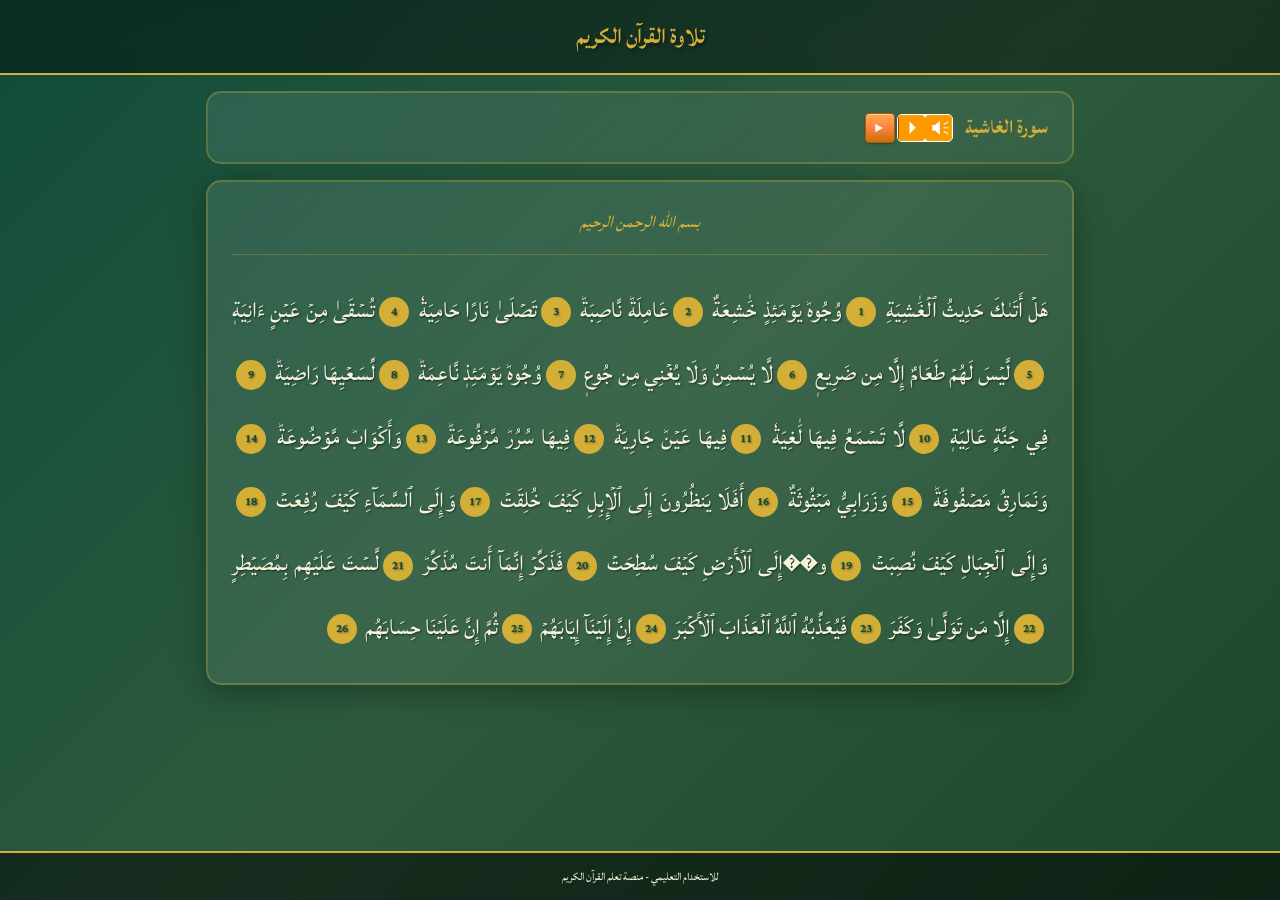
==== coran.html @ a572c206 "initi" ====
<!DOCTYPE html>
<html lang="ar" dir="rtl">
<head>
    <meta charset="UTF-8">
    <meta name="viewport" content="width=device-width, initial-scale=1.0">
    <title>سورة الغاشية - تلاوة القرآن الكريم</title>
    <link rel="preconnect" href="https://fonts.googleapis.com">
    <link rel="preconnect" href="https://fonts.gstatic.com" crossorigin>
    <link href="https://fonts.googleapis.com/css2?family=Lateef:wght@400;600;700&family=Amiri:wght@400;700&display=swap" rel="stylesheet">
    <link rel="stylesheet" type="text/css" href="css/jquery.mb.miniAudioPlayer.css" title="style" media="screen"/>
    <script src="https://ajax.googleapis.com/ajax/libs/jquery/2.1.4/jquery.js"></script>
    <script type="text/javascript" src="jquery.mb.miniAudioPlayer.js"></script>
    <style>
        :root {
            --primary-dark: #0f4c3a;
            --primary-med: #2d5a3d;
            --primary-light: #1a472a;
            --gold: #d4af37;
            --gold-light: #f4e67c;
            --bg-cream: #f5f5dc;
            --text-dark: #1a1a1a;
        }

        * {
            margin: 0;
            padding: 0;
            box-sizing: border-box;
        }

        body {
            min-height: 100vh;
            background: linear-gradient(135deg, var(--primary-dark) 0%, var(--primary-med) 50%, var(--primary-light) 100%);
            color: var(--bg-cream);
            font-family: 'Lateef', 'Amiri', serif;
            padding-bottom: 80px;
        }

        header {
            background: rgba(0, 0, 0, 0.4);
            backdrop-filter: blur(10px);
            border-bottom: 2px solid var(--gold);
            padding: 1rem;
            text-align: center;
        }

        header h1 {
            color: var(--gold);
            font-size: 1.8rem;
            font-weight: 700;
            text-shadow: 2px 2px 4px rgba(0,0,0,0.5);
        }

        .container {
            max-width: 900px;
            margin: 0 auto;
            padding: 1rem;
        }

        .surah-header {
            background: linear-gradient(145deg, rgba(255,255,255,0.1), rgba(255,255,255,0.05));
            border: 2px solid rgba(212, 175, 55, 0.3);
            border-radius: 15px;
            padding: 1rem 1.5rem;
            margin-bottom: 1rem;
            backdrop-filter: blur(5px);
        }

        .surah-title-row {
            display: flex;
            align-items: center;
            gap: 0.75rem;
            flex-wrap: wrap;
        }

        .surah-name {
            font-size: 1.6rem;
            color: var(--gold);
            font-weight: 700;
        }

        .audio-player {
            height: 36px !important;
            width: 90px !important;
        }

        .playerTable {
            display: inline-flex;
            align-items: center;
            gap: 2px;
        }

        .playerTable .toggle-btn {
            cursor: pointer;
            display: inline-flex;
            align-items: center;
            justify-content: center;
            width: 30px;
            height: 30px;
            font-size: 0.85rem;
            text-decoration: none;
            border: 1px solid #a85e10;
            border-radius: 4px;
            background: linear-gradient(180deg, #ffaa55 0%, #ff8040 50%, #cc7000 100%);
            box-shadow: inset 0 1px 0 rgba(255,255,255,0.4), 0 1px 2px rgba(0,0,0,0.3);
        }

        .playerTable .toggle-btn:hover {
            background: linear-gradient(180deg, #ffbb66 0%, #ff9050 50%, #dd8011 100%);
        }

        .playerTable .toggle-btn .fold-icon {
            font-size: 0.85rem;
            color: #ffffff;
            transition: transform 0.3s ease;
        }

        .playerTable .toggle-btn.collapsed .fold-icon {
            transform: rotate(-90deg);
        }

        .text-section {
            background: linear-gradient(145deg, rgba(255,255,255,0.1), rgba(255,255,255,0.05));
            border: 2px solid rgba(212, 175, 55, 0.3);
            border-radius: 15px;
            padding: 1.5rem;
            backdrop-filter: blur(5px);
            box-shadow: 0 8px 32px rgba(0,0,0,0.3);
            transition: all 0.3s ease;
        }

        .text-section.collapsed {
            display: none;
        }

        .bismillah {
            font-size: 1.4rem;
            color: var(--gold);
            text-align: center;
            margin-bottom: 1.5rem;
            font-style: italic;
            padding-bottom: 1rem;
            border-bottom: 1px solid rgba(212, 175, 55, 0.3);
        }

        .arabic-text {
            font-size: 1.8rem;
            line-height: 2.2;
            text-align: justify;
            color: var(--bg-cream);
            text-shadow: 1px 1px 2px rgba(0,0,0,0.5);
        }

        .verse {
            display: inline;
        }

        .verse-number {
            display: inline-block;
            background: var(--gold);
            color: var(--primary-dark);
            border-radius: 50%;
            width: 30px;
            height: 30px;
            text-align: center;
            line-height: 30px;
            font-weight: bold;
            margin: 0 4px;
            font-size: 0.95rem;
            vertical-align: middle;
        }

        footer {
            position: fixed;
            bottom: 0;
            left: 0;
            right: 0;
            padding: 0.8rem;
            background: rgba(0, 0, 0, 0.5);
            color: var(--bg-cream);
            text-align: center;
            border-top: 2px solid var(--gold);
            font-size: 0.9rem;
        }

        @media (max-width: 600px) {
            header h1 {
                font-size: 1.5rem;
            }

            .surah-name {
                font-size: 1.3rem;
            }

            .bismillah {
                font-size: 1.2rem;
            }

            .arabic-text {
                font-size: 1.4rem;
                line-height: 2;
            }

            .verse-number {
                width: 26px;
                height: 26px;
                line-height: 26px;
                font-size: 0.85rem;
            }

            .container {
                padding: 0.75rem;
            }

            .text-section {
                padding: 1rem;
            }

            .audio-player, .toggle-btn {
                width: 70px !important;
                height: 32px !important;
            }
        }

        @media (max-width: 400px) {
            .arabic-text {
                font-size: 1.2rem;
            }

            .verse-number {
                width: 24px;
                height: 24px;
                line-height: 24px;
                font-size: 0.8rem;
            }
        }
    </style>
</head>
<body>
    <header>
        <h1>تلاوة القرآن الكريم</h1>
    </header>

    <div class="container">
        <div class="surah-header">
            <div class="surah-title-row">
                <div class="surah-name">سورة الغاشية</div>
                <div class="playerTable" id="mp_player" isplaying="false" style="display:inline-flex; vertical-align:middle; align-items:center;">
                    <a class="audio-player {skin:'orange', autoPlay:false, width: 90, height: 36}" href="سورة الغاشية.mp3">▶</a>
                    <a class="toggle-btn collapsed" id="toggleText" onclick="toggleText(); return false;">
                        <span class="fold-icon">▼</span>
                    </a>
                </div>
            </div>
        </div>

        <div class="text-section" id="textSection">
            <div class="bismillah">بسم الله الرحمن الرحيم</div>
            <div class="arabic-text" id="quranText"></div>
        </div>
    </div>

    <footer>
        <p>للاستخدام التعليمي - منصة تعلم القرآن الكريم</p>
    </footer>

    <script>
        $(function(){
            $(".audio-player").mb_miniPlayer();
        });

        const quranVerses = [
            { text: "هَلۡ أَتَىٰكَ حَدِيثُ ٱلۡغَٰشِيَةِ", num: 1 },
            { text: "وُجُوهٞ يَوۡمَئِذٍ خَٰشِعَةٌ", num: 2 },
            { text: "عَامِلَةٞ نَّاصِبَةٞ", num: 3 },
            { text: "تَصۡلَىٰ نَارًا حَامِيَةٗ", num: 4 },
            { text: "تُسۡقَىٰ مِنۡ عَيۡنٍ ءَانِيَةٖ", num: 5 },
            { text: "لَّيۡسَ لَهُمۡ طَعَامٌ إِلَّا مِن ضَرِيعٖ", num: 6 },
            { text: "لَّا يُسۡمِنُ وَلَا يُغۡنِي مِن جُوعٖ", num: 7 },
            { text: "وُجُوهٞ يَوۡمَئِذٖ نَّاعِمَةٞ", num: 8 },
            { text: "لِّسَعۡيِهَا رَاضِيَةٞ", num: 9 },
            { text: "فِي جَنَّةٍ عَالِيَةٖ", num: 10 },
            { text: "لَّا تَسۡمَعُ فِيهَا لَٰغِيَةٗ", num: 11 },
            { text: "فِيهَا عَيۡنٞ جَارِيَةٞ", num: 12 },
            { text: "فِيهَا سُرُرٞ مَّرۡفُوعَةٞ", num: 13 },
            { text: "وَأَكۡوَابٞ مَّوۡضُوعَةٞ", num: 14 },
            { text: "وَنَمَارِقُ مَصۡفُوفَةٞ", num: 15 },
            { text: "وَزَرَابِيُّ مَبۡثُوثَةٌ", num: 16 },
            { text: "أَفَلَا يَنظُرُونَ إِلَى ٱلۡإِبِلِ كَيۡفَ خُلِقَتۡ", num: 17 },
            { text: "وَإِلَى ٱلسَّمَآءِ كَيۡفَ رُفِعَتۡ", num: 18 },
            { text: "وَإِلَى ٱلۡجِبَالِ كَيۡفَ نُصِبَتۡ", num: 19 },
            { text: "و��إِلَى ٱلۡأَرۡضِ كَيۡفَ سُطِحَتۡ", num: 20 },
            { text: "فَذَكِّرۡ إِنَّمَآ أَنتَ مُذَكِّرٞ", num: 21 },
            { text: "لَّسۡتَ عَلَيۡهِم بِمُصَيۡطِرٍ", num: 22 },
            { text: "إِلَّا مَن تَوَلَّىٰ وَكَفَرَ", num: 23 },
            { text: "فَيُعَذِّبُهُ ٱللَّهُ ٱلۡعَذَابَ ٱلۡأَكۡبَرَ", num: 24 },
            { text: "إِنَّ إِلَيۡنَآ إِيَابَهُمۡ", num: 25 },
            { text: "ثُمَّ إِنَّ عَلَيۡنَا حِسَابَهُم", num: 26 }
        ];

        function renderVerses() {
            const container = document.getElementById('quranText');
            container.innerHTML = quranVerses.map(verse => 
                `<div class="verse">${verse.text} <span class="verse-number">${verse.num}</span></div>`
            ).join('');
        }

        let isTextVisible = true;

        function toggleText() {
            const textSection = document.getElementById('textSection');
            const toggleBtn = document.getElementById('toggleText');
            
            isTextVisible = !isTextVisible;
            
            if (isTextVisible) {
                textSection.classList.remove('collapsed');
                toggleBtn.classList.remove('collapsed');
            } else {
                textSection.classList.add('collapsed');
                toggleBtn.classList.add('collapsed');
            }
        }

        document.addEventListener('DOMContentLoaded', function() {
            renderVerses();
        });
    </script>
</body>
</html>
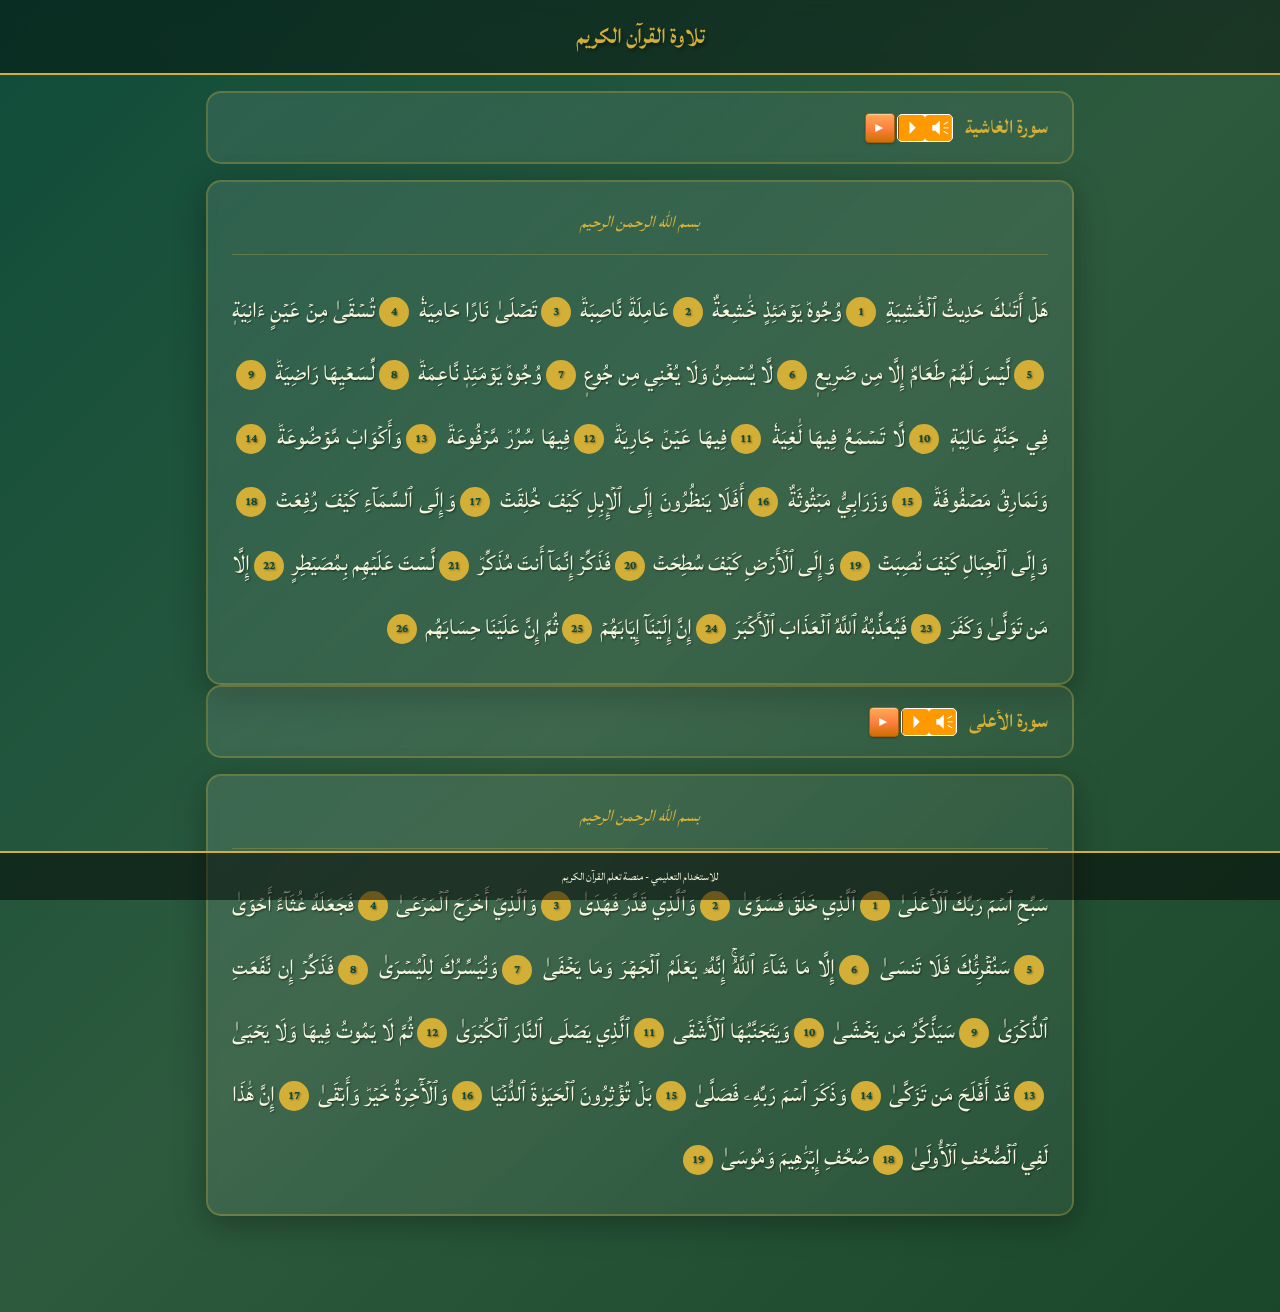
==== commit edddcffb: "before update" ====
--- a/coran.html
+++ b/coran.html
@@ -241,21 +241,40 @@
     </header>
 
     <div class="container">
+        <!-- سورة الغاشية -->
         <div class="surah-header">
             <div class="surah-title-row">
                 <div class="surah-name">سورة الغاشية</div>
-                <div class="playerTable" id="mp_player" isplaying="false" style="display:inline-flex; vertical-align:middle; align-items:center;">
-                    <a class="audio-player {skin:'orange', autoPlay:false, width: 90, height: 36}" href="سورة الغاشية.mp3">▶</a>
-                    <a class="toggle-btn collapsed" id="toggleText" onclick="toggleText(); return false;">
+                <div class="playerTable" id="mp_player_ghashiya" isplaying="false" style="display:inline-flex; vertical-align:middle; align-items:center;">
+                    <a class="audio-player {skin:'orange', autoPlay:false, width: 90, height: 36}" href="سورة الغاشية.mp3">▶ سورة الغاشية</a>
+                    <a class="toggle-btn collapsed" id="toggleGhashiya" onclick="toggleText('Ghashiya'); return false;">
                         <span class="fold-icon">▼</span>
                     </a>
                 </div>
             </div>
         </div>
 
-        <div class="text-section" id="textSection">
+        <div class="text-section" id="textGhashiya">
             <div class="bismillah">بسم الله الرحمن الرحيم</div>
-            <div class="arabic-text" id="quranText"></div>
+            <div class="arabic-text" id="quranTextGhashiya"></div>
+        </div>
+
+        <!-- سورة الأعلى -->
+        <div class="surah-header">
+            <div class="surah-title-row">
+                <div class="surah-name">سورة الأعلى</div>
+                <div class="playerTable" id="mp_player_aala" isplaying="false" style="display:inline-flex; vertical-align:middle; align-items:center;">
+                    <a class="audio-player {skin:'orange', autoPlay:false, width: 90, height: 36}" href="سورة الأعلى.mp3">▶ سورة الأعلى</a>
+                    <a class="toggle-btn collapsed" id="toggleAala" onclick="toggleText('Aala'); return false;">
+                        <span class="fold-icon">▼</span>
+                    </a>
+                </div>
+            </div>
+        </div>
+
+        <div class="text-section" id="textAala">
+            <div class="bismillah">بسم الله الرحمن الرحيم</div>
+            <div class="arabic-text" id="quranTextAala"></div>
         </div>
     </div>
 
@@ -268,51 +287,77 @@
             $(".audio-player").mb_miniPlayer();
         });
 
-        const quranVerses = [
-            { text: "هَلۡ أَتَىٰكَ حَدِيثُ ٱلۡغَٰشِيَةِ", num: 1 },
-            { text: "وُجُوهٞ يَوۡمَئِذٍ خَٰشِعَةٌ", num: 2 },
-            { text: "عَامِلَةٞ نَّاصِبَةٞ", num: 3 },
-            { text: "تَصۡلَىٰ نَارًا حَامِيَةٗ", num: 4 },
-            { text: "تُسۡقَىٰ مِنۡ عَيۡنٍ ءَانِيَةٖ", num: 5 },
-            { text: "لَّيۡسَ لَهُمۡ طَعَامٌ إِلَّا مِن ضَرِيعٖ", num: 6 },
-            { text: "لَّا يُسۡمِنُ وَلَا يُغۡنِي مِن جُوعٖ", num: 7 },
-            { text: "وُجُوهٞ يَوۡمَئِذٖ نَّاعِمَةٞ", num: 8 },
-            { text: "لِّسَعۡيِهَا رَاضِيَةٞ", num: 9 },
-            { text: "فِي جَنَّةٍ عَالِيَةٖ", num: 10 },
-            { text: "لَّا تَسۡمَعُ فِيهَا لَٰغِيَةٗ", num: 11 },
-            { text: "فِيهَا عَيۡنٞ جَارِيَةٞ", num: 12 },
-            { text: "فِيهَا سُرُرٞ مَّرۡفُوعَةٞ", num: 13 },
-            { text: "وَأَكۡوَابٞ مَّوۡضُوعَةٞ", num: 14 },
-            { text: "وَنَمَارِقُ مَصۡفُوفَةٞ", num: 15 },
-            { text: "وَزَرَابِيُّ مَبۡثُوثَةٌ", num: 16 },
-            { text: "أَفَلَا يَنظُرُونَ إِلَى ٱلۡإِبِلِ كَيۡفَ خُلِقَتۡ", num: 17 },
-            { text: "وَإِلَى ٱلسَّمَآءِ كَيۡفَ رُفِعَتۡ", num: 18 },
-            { text: "وَإِلَى ٱلۡجِبَالِ كَيۡفَ نُصِبَتۡ", num: 19 },
-            { text: "و��إِلَى ٱلۡأَرۡضِ كَيۡفَ سُطِحَتۡ", num: 20 },
-            { text: "فَذَكِّرۡ إِنَّمَآ أَنتَ مُذَكِّرٞ", num: 21 },
-            { text: "لَّسۡتَ عَلَيۡهِم بِمُصَيۡطِرٍ", num: 22 },
-            { text: "إِلَّا مَن تَوَلَّىٰ وَكَفَرَ", num: 23 },
-            { text: "فَيُعَذِّبُهُ ٱللَّهُ ٱلۡعَذَابَ ٱلۡأَكۡبَرَ", num: 24 },
-            { text: "إِنَّ إِلَيۡنَآ إِيَابَهُمۡ", num: 25 },
-            { text: "ثُمَّ إِنَّ عَلَيۡنَا حِسَابَهُم", num: 26 }
-        ];
-
-        function renderVerses() {
-            const container = document.getElementById('quranText');
-            container.innerHTML = quranVerses.map(verse => 
+        const surahs = {
+            Ghashiya: [
+                { text: "هَلۡ أَتَىٰكَ حَدِيثُ ٱلۡغَٰشِيَةِ", num: 1 },
+                { text: "وُجُوهٞ يَوۡمَئِذٍ خَٰشِعَةٌ", num: 2 },
+                { text: "عَامِلَةٞ نَّاصِبَةٞ", num: 3 },
+                { text: "تَصۡلَىٰ نَارًا حَامِيَةٗ", num: 4 },
+                { text: "تُسۡقَىٰ مِنۡ عَيۡنٍ ءَانِيَةٖ", num: 5 },
+                { text: "لَّيۡسَ لَهُمۡ طَعَامٌ إِلَّا مِن ضَرِيعٖ", num: 6 },
+                { text: "لَّا يُسۡمِنُ وَلَا يُغۡنِي مِن جُوعٖ", num: 7 },
+                { text: "وُجُوهٞ يَوۡمَئِذٖ نَّاعِمَةٞ", num: 8 },
+                { text: "لِّسَعۡيِهَا رَاضِيَةٞ", num: 9 },
+                { text: "فِي جَنَّةٍ عَالِيَةٖ", num: 10 },
+                { text: "لَّا تَسۡمَعُ فِيهَا لَٰغِيَةٗ", num: 11 },
+                { text: "فِيهَا عَيۡنٞ جَارِيَةٞ", num: 12 },
+                { text: "فِيهَا سُرُرٞ مَّرۡفُوعَةٞ", num: 13 },
+                { text: "وَأَكۡوَابٞ مَّوۡضُوعَةٞ", num: 14 },
+                { text: "وَنَمَارِقُ مَصۡفُوفَةٞ", num: 15 },
+                { text: "وَزَرَابِيُّ مَبۡثُوثَةٌ", num: 16 },
+                { text: "أَفَلَا يَنظُرُونَ إِلَى ٱلۡإِبِلِ كَيۡفَ خُلِقَتۡ", num: 17 },
+                { text: "وَإِلَى ٱلسَّمَآءِ كَيۡفَ رُفِعَتۡ", num: 18 },
+                { text: "وَإِلَى ٱلۡجِبَالِ كَيۡفَ نُصِبَتۡ", num: 19 },
+                { text: "وَإِلَى ٱلۡأَرۡضِ كَيۡفَ سُطِحَتۡ", num: 20 },
+                { text: "فَذَكِّرۡ إِنَّمَآ أَنتَ مُذَكِّرٞ", num: 21 },
+                { text: "لَّسۡتَ عَلَيۡهِم بِمُصَيۡطِرٍ", num: 22 },
+                { text: "إِلَّا مَن تَوَلَّىٰ وَكَفَرَ", num: 23 },
+                { text: "فَيُعَذِّبُهُ ٱللَّهُ ٱلۡعَذَابَ ٱلۡأَكۡبَرَ", num: 24 },
+                { text: "إِنَّ إِلَيۡنَآ إِيَابَهُمۡ", num: 25 },
+                { text: "ثُمَّ إِنَّ عَلَيۡنَا حِسَابَهُم", num: 26 }
+            ],
+            Aala: [
+                { text: "سَبِّحِ ٱسۡمَ رَبِّكَ ٱلۡأَعۡلَىٰ", num: 1 },
+                { text: "ٱلَّذِي خَلَقَ فَسَوَّىٰ", num: 2 },
+                { text: "وَٱلَّذِي قَدَّرَ فَهَدَىٰ", num: 3 },
+                { text: "وَٱلَّذِيٓ أَخۡرَجَ ٱلۡمَرۡعَىٰ", num: 4 },
+                { text: "فَجَعَلَهُ غُثَآءً أَحۡوَىٰ", num: 5 },
+                { text: "سَنُقۡرِئُكَ فَلَا تَنسَىٰ", num: 6 },
+                { text: "إِلَّا مَا شَآءَ ٱللَّهُۚ إِنَّهُۥ يَعۡلَمُ ٱلۡجَهۡرَ وَمَا يَخۡفَىٰ", num: 7 },
+                { text: "وَنُيَسِّرُكَ لِلۡيُسۡرَىٰ", num: 8 },
+                { text: "فَذَكِّرۡ إِن نَّفَعَتِ ٱلذِّكۡرَىٰ", num: 9 },
+                { text: "سَيَذَّكَّرُ مَن يَخۡشَىٰ", num: 10 },
+                { text: "وَيَتَجَنَّبُهَا ٱلۡأَشۡقَى", num: 11 },
+                { text: "ٱلَّذِي يَصۡلَى ٱلنَّارَ ٱلۡكُبۡرَىٰ", num: 12 },
+                { text: "ثُمَّ لَا يَمُوتُ فِيهَا وَلَا يَحۡيَىٰ", num: 13 },
+                { text: "قَدۡ أَفۡلَحَ مَن تَزَكَّىٰ", num: 14 },
+                { text: "وَذَكَرَ ٱسۡمَ رَبِّهِۦ فَصَلَّىٰ", num: 15 },
+                { text: "بَلۡ تُؤۡثِرُونَ ٱلۡحَيَوٰةَ ٱلدُّنۡيَا", num: 16 },
+                { text: "وَٱلۡأٓخِرَةُ خَيۡرٞ وَأَبۡقَىٰ", num: 17 },
+                { text: "إِنَّ هَٰذَا لَفِي ٱلۡصُّحُفِ ٱلۡأُولَىٰ", num: 18 },
+                { text: "صُحُفِ إِبۡرَٰهِيمَ وَمُوسَىٰ", num: 19 }
+            ]
+        };
+
+        const visibilityState = {
+            Ghashiya: true,
+            Aala: true
+        };
+
+        function renderVerses(surahId, containerId) {
+            const container = document.getElementById(containerId);
+            container.innerHTML = surahs[surahId].map(verse => 
                 `<div class="verse">${verse.text} <span class="verse-number">${verse.num}</span></div>`
             ).join('');
         }
 
-        let isTextVisible = true;
-
-        function toggleText() {
-            const textSection = document.getElementById('textSection');
-            const toggleBtn = document.getElementById('toggleText');
+        function toggleText(surahId) {
+            const textSection = document.getElementById('text' + surahId);
+            const toggleBtn = document.getElementById('toggle' + surahId);
             
-            isTextVisible = !isTextVisible;
+            visibilityState[surahId] = !visibilityState[surahId];
             
-            if (isTextVisible) {
+            if (visibilityState[surahId]) {
                 textSection.classList.remove('collapsed');
                 toggleBtn.classList.remove('collapsed');
             } else {
@@ -322,7 +367,8 @@
         }
 
         document.addEventListener('DOMContentLoaded', function() {
-            renderVerses();
+            renderVerses('Ghashiya', 'quranTextGhashiya');
+            renderVerses('Aala', 'quranTextAala');
         });
     </script>
 </body>
